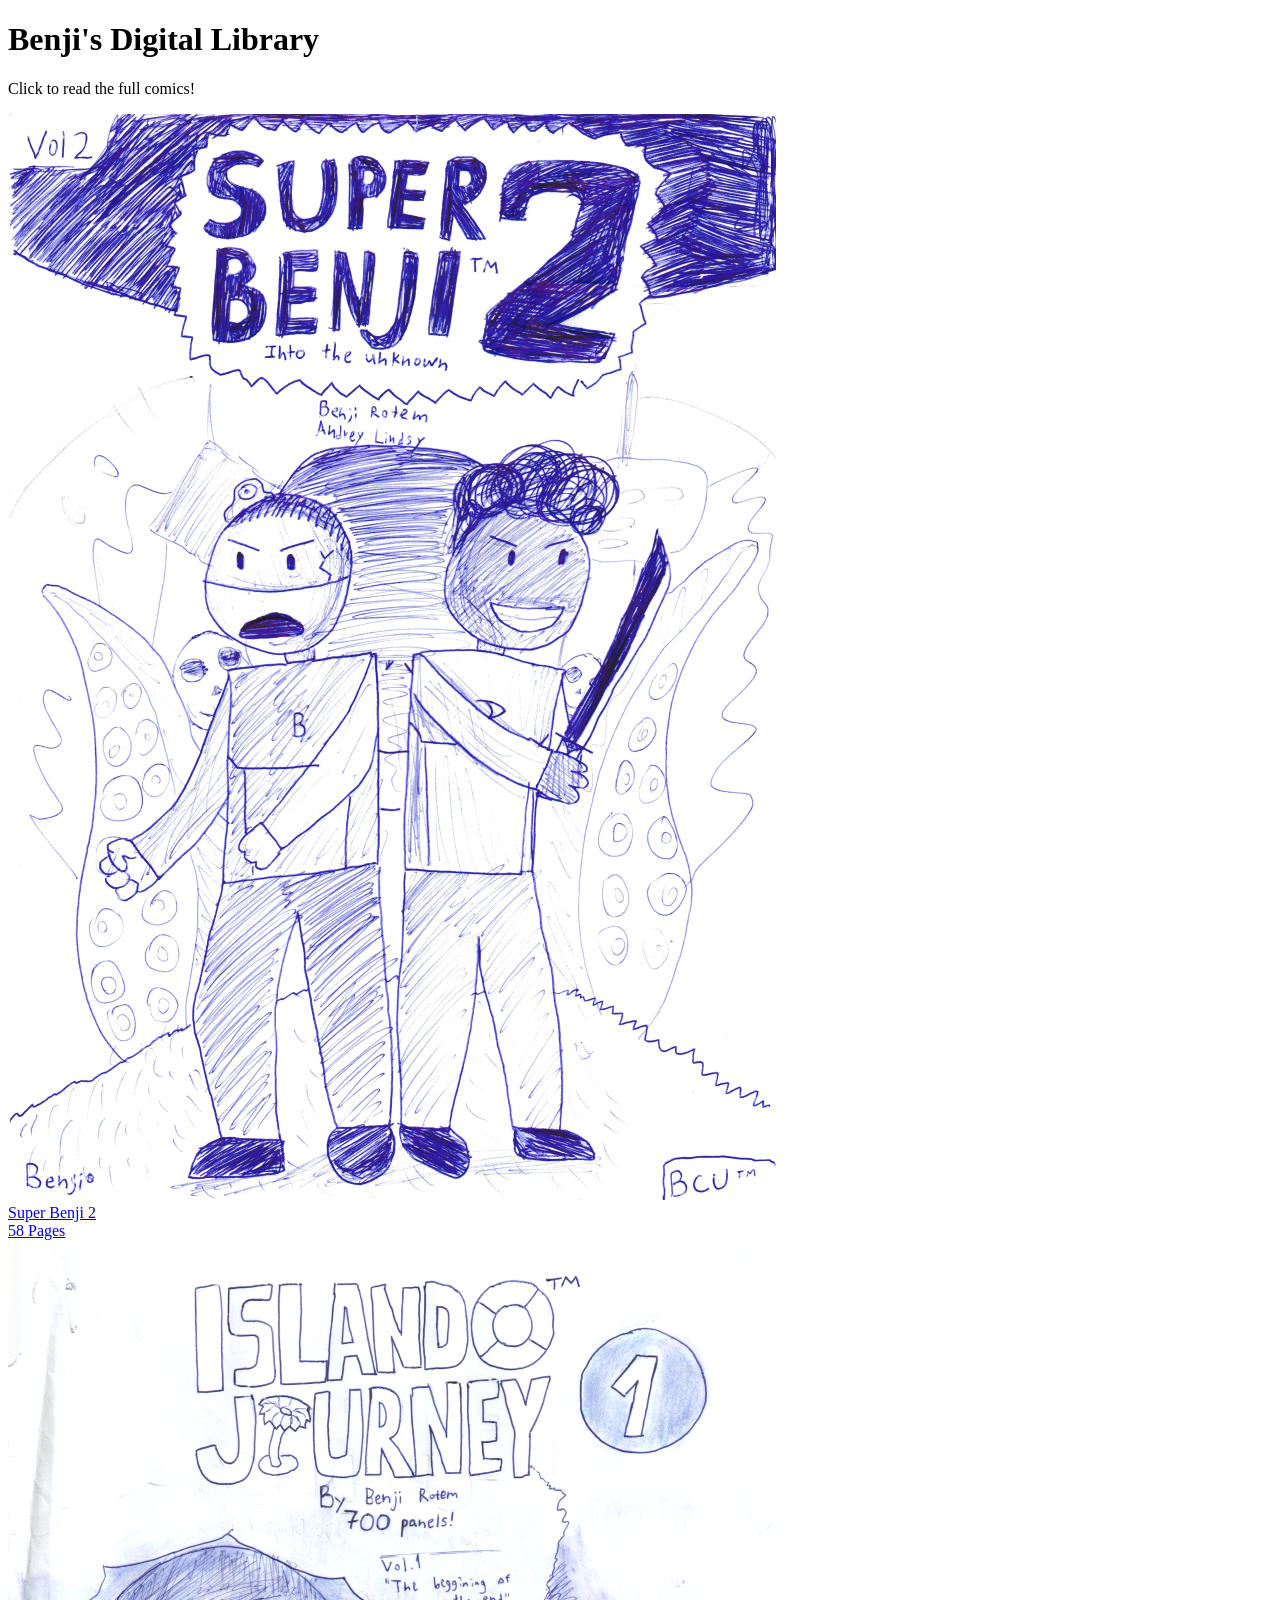
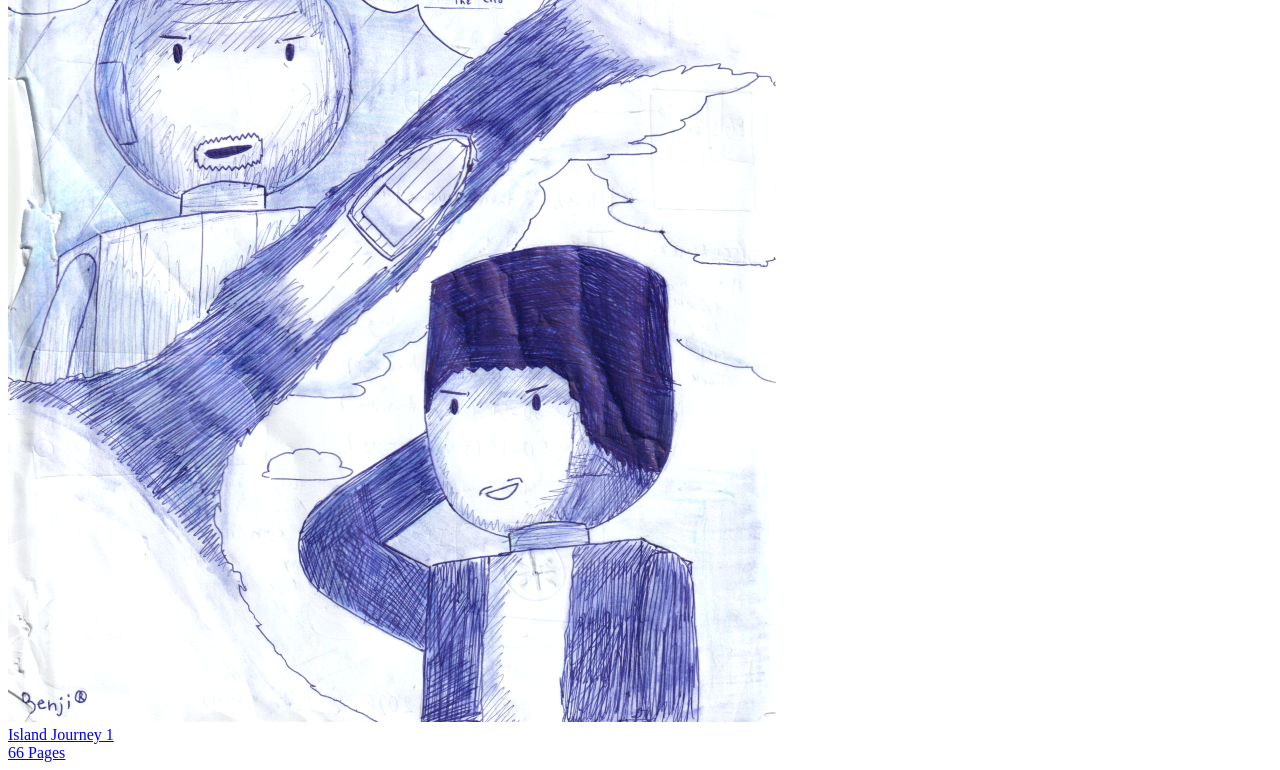
==== index.html @ 5e87ee64 "Titles fixed" ====
<!DOCTYPE html>
<html lang="en">
<head>
    <meta charset="UTF-8">
    <meta name="viewport" content="width=device-width, initial-scale=1.0">
    <title>Benji's digital library!</title>
    <link rel="stylesheet" href="./css/library.css">
</head>
<body>

    <header>
        <h1>Benji's Digital Library</h1>
        <p>Click to read the full comics!</p>
    </header>

    <main class="library-grid">

        <!-- Book 1 Card Entry -->
        <a href="./super-benji-2/index.html" class="book-item">
            <div class="cover-wrapper">
                <!-- Points to front cover image of your first booklet -->
                <img src="./super-benji-2/pages/01.png" alt="Super Benji 2">
            </div>
            <div class="book-info">
                <div class="book-title">Super Benji 2</div>
                <div class="book-meta">58 Pages</div>
            </div>
        </a>

        <!-- Book 2 Card Entry -->
        <a href="./island-jurney-1/index.html" class="book-item">
            <div class="cover-wrapper">
                <!-- Points to front cover image of your second booklet -->
                <img src="./island-jurney-1/pages/01.png" alt="Island Journey 1">
            </div>
            <div class="book-info">
                <div class="book-title">Island Journey 1</div>
                <div class="book-meta">66 Pages</div>
            </div>
        </a>

    </main>

</body>
</html>
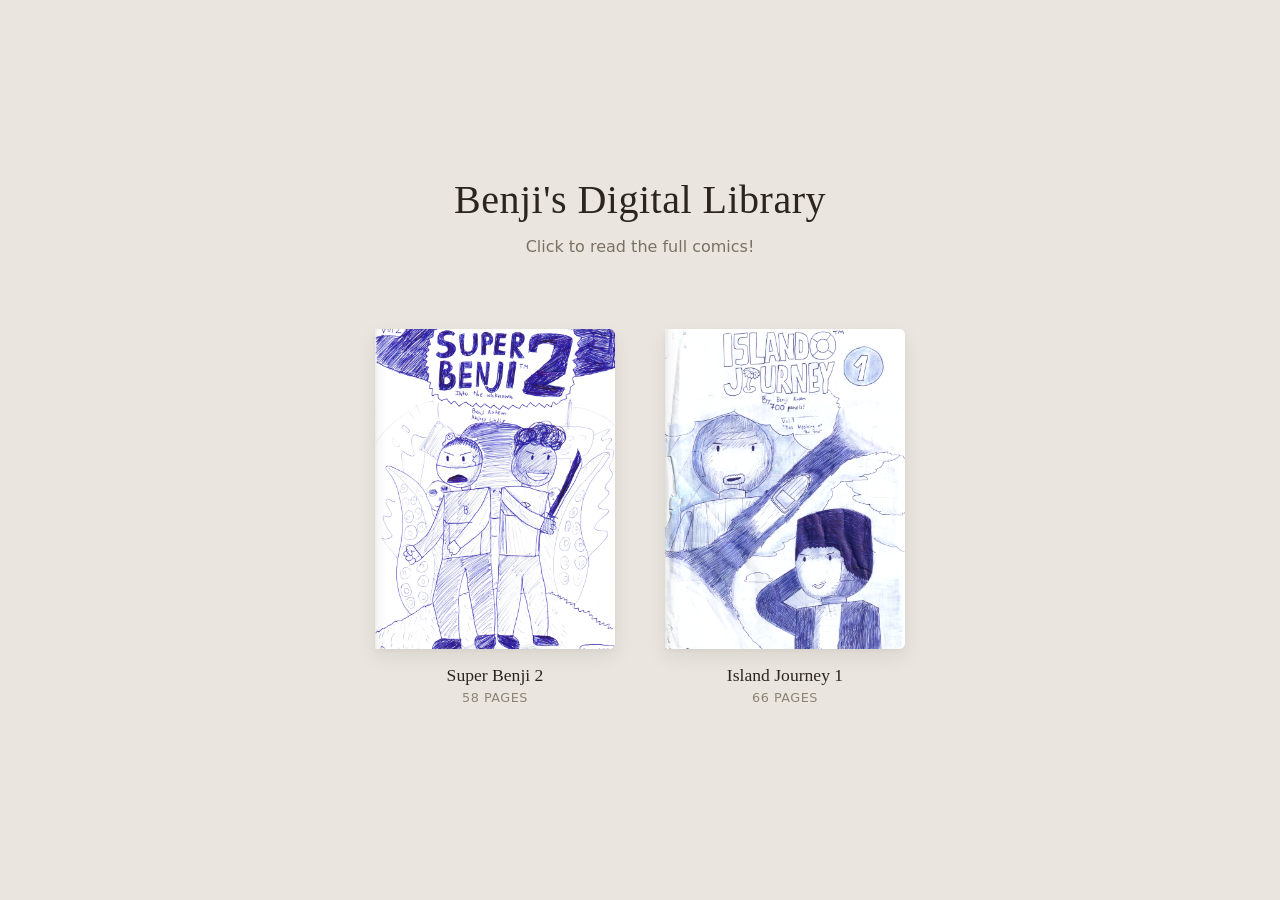
==== commit a4939d30: "metadata and favicon" ====
--- a/index.html
+++ b/index.html
@@ -5,6 +5,26 @@
     <meta name="viewport" content="width=device-width, initial-scale=1.0">
     <title>Benji's digital library!</title>
     <link rel="stylesheet" href="./css/library.css">
+
+    <link rel="apple-touch-icon" sizes="180x180" href="/images/favicon/apple-touch-icon.png">
+    <link rel="icon" type="image/png" sizes="32x32" href="/images/favicon/favicon-32x32.png">
+    <link rel="icon" type="image/png" sizes="16x16" href="/images/favicon/favicon-16x16.png">
+    <link rel="manifest" href="/images/favicon/site.webmanifest">    
+
+    <!-- Open Graph Metadata (Facebook, Scrapers) -->
+    <meta property="og:type" content="website">
+    <meta property="og:url" content="https://alonintheworld.com/benji-comics/">
+    <meta property="og:title" content="Benjis Digital Library - Interactive Booklet Collection">
+    <meta property="og:description" content="Read Benji's comics online! Explore the collection of interactive digital books!">
+    <meta property="og:image" content="https://alonintheworld.com/benji-comics/images/front.png">
+    <meta property="og:image:width" content="1200">
+    <meta property="og:image:height" content="630">
+
+    <!-- Discord & Twitter Cards Meta Tags -->
+    <meta name="twitter:card" content="Benji's digital library!">
+    <meta name="twitter:title" content="Benjis Digital Library - Interactive Booklet Collection">
+    <meta name="twitter:description" content="Read Benji's comics online! Explore the collection of interactive digital books!">
+    <meta name="twitter:image" content="https://alonintheworld.com/benji-comics/images/front.png">    
 </head>
 <body>
 
--- a/css/library.css
+++ b/css/library.css
@@ -0,0 +1,150 @@
+* {
+    box-sizing: border-box;
+    margin: 0;
+    padding: 0;
+}
+
+body {
+    background-color: #eae6df; /* Matches your booklet's warm linen backdrop */
+    font-family: system-ui, -apple-system, sans-serif;
+    color: #4a443c;
+    min-height: 100vh;
+    padding: 40px 20px;
+    display: flex;
+    flex-direction: column;
+    align-items: center;
+    justify-content: center; /* Centers the whole library vertically if it fits the screen */
+}
+
+header {
+    text-align: center;
+    margin-bottom: 50px;
+    max-width: 600px;
+}
+
+header h1 {
+    font-family: 'Georgia', serif;
+    font-size: 2.5rem;
+    color: #2c251e;
+    margin-bottom: 12px;
+    font-weight: normal;
+    letter-spacing: 0.5px;
+}
+
+header p {
+    color: #7a7164;
+    font-size: 1rem;
+    line-height: 1.5;
+}
+
+/* Centered Library Container */
+.library-grid {
+    display: flex;
+    flex-wrap: wrap;
+    justify-content: center; /* Forces cards to center perfectly when under the max limit */
+    gap: 50px; /* Generous spacing between your two main volumes */
+    width: 100%;
+    max-width: 1100px;
+    padding: 20px 0;
+}
+
+/* Interactive Book Card Wrapper */
+.book-item {
+    text-decoration: none;
+    color: inherit;
+    display: flex;
+    flex-direction: column;
+    align-items: center;
+    width: 240px; /* Fixed ideal width for standalone presentation layout */
+}
+
+/* Soft Paper Cover Container */
+.cover-wrapper {
+    position: relative;
+    width: 100%;
+    aspect-ratio: 3 / 4; 
+    background-color: #faf8f5;
+    border-radius: 2px 6px 6px 2px;
+    box-shadow: 0 8px 20px rgba(44, 37, 30, 0.08), 
+                0 2px 5px rgba(44, 37, 30, 0.04);
+    transition: all 0.4s cubic-bezier(0.16, 1, 0.3, 1);
+    overflow: hidden;
+    display: flex;
+    align-items: center;
+    justify-content: center;
+}
+
+/* Subtle vertical linear shadow on the left edge to simulate a book spine fold */
+.cover-wrapper::after {
+    content: '';
+    position: absolute;
+    top: 0;
+    left: 0;
+    width: 12px;
+    height: 100%;
+    background: linear-gradient(to right, rgba(0,0,0,0.08) 0%, rgba(0,0,0,0.03) 25%, rgba(0,0,0,0) 100%);
+    border-radius: 2px 0 0 2px;
+    z-index: 2;
+}
+
+.cover-wrapper img {
+    width: 100%;
+    height: 100%;
+    object-fit: cover;
+    display: block;
+    transition: transform 0.4s ease;
+}
+
+/* Elegant Hover Physics */
+.book-item:hover .cover-wrapper {
+    transform: translateY(-8px) scale(1.02);
+    box-shadow: 0 16px 32px rgba(44, 37, 30, 0.15), 
+                0 4px 10px rgba(44, 37, 30, 0.08);
+    border-color: rgba(140, 131, 117, 0.3);
+}
+
+.book-item:hover .cover-wrapper img {
+    transform: scale(1.03);
+}
+
+/* Typography Styling for Book Titles */
+.book-info {
+    margin-top: 16px;
+    text-align: center;
+    width: 100%;
+}
+
+.book-title {
+    font-family: 'Georgia', serif;
+    font-size: 1.1rem;
+    color: #2c251e;
+    margin-bottom: 4px;
+    transition: color 0.2s ease;
+    white-space: nowrap;
+    overflow: hidden;
+    text-overflow: ellipsis;
+}
+
+.book-item:hover .book-title {
+    color: #8c8375; 
+}
+
+.book-meta {
+    font-size: 0.8rem;
+    color: #8c8375;
+    letter-spacing: 0.5px;
+    text-transform: uppercase;
+}
+
+/* Responsive Breakpoints */
+@media (max-width: 600px) {
+    .library-grid {
+        gap: 30px;
+    }
+    .book-item {
+        width: 180px; /* Slightly compact layout rules for mobile browsing */
+    }
+    header h1 {
+        font-size: 2rem;
+    }
+}
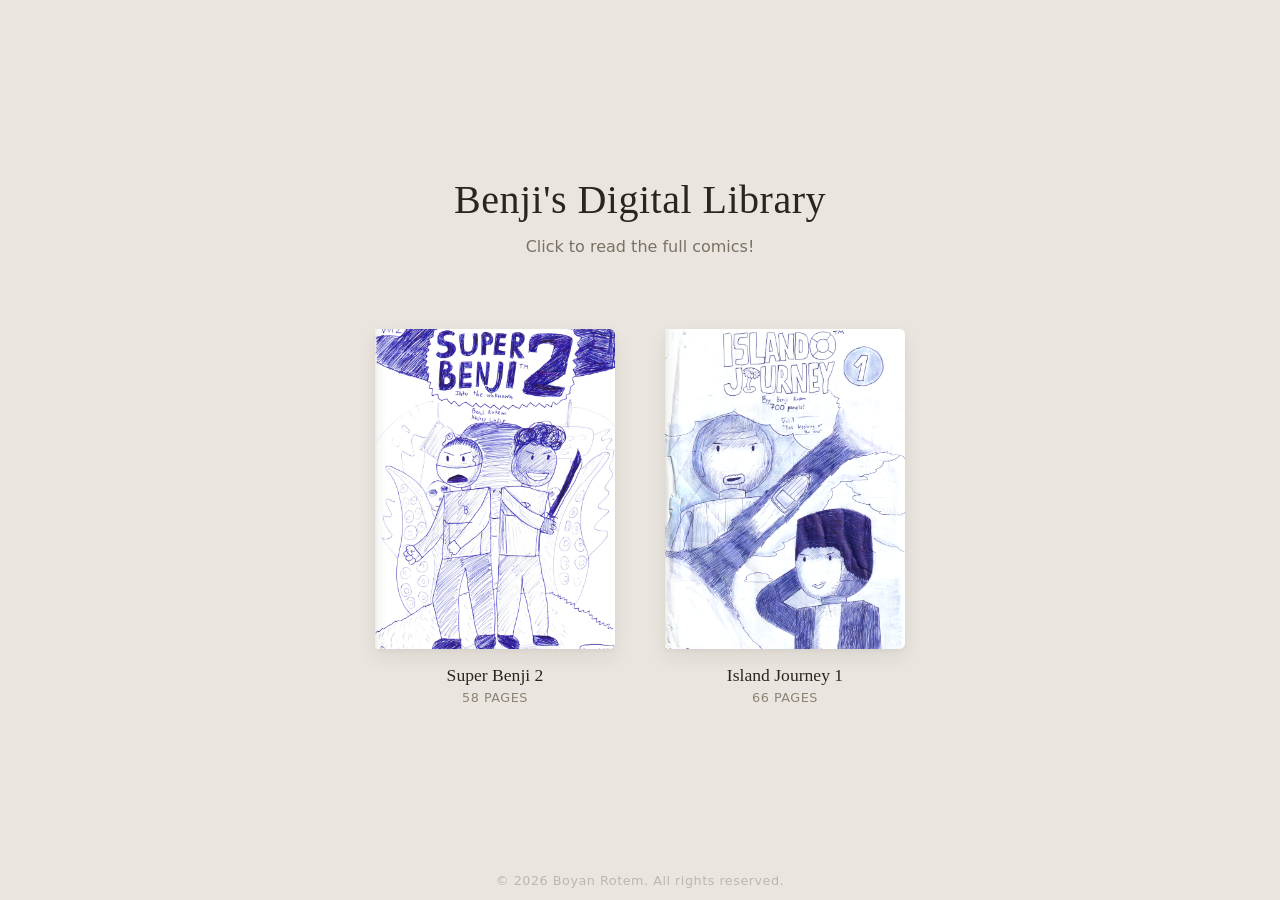
==== commit 8c74e86f: "Copyright note" ====
--- a/index.html
+++ b/index.html
@@ -4,12 +4,13 @@
     <meta charset="UTF-8">
     <meta name="viewport" content="width=device-width, initial-scale=1.0">
     <title>Benji's digital library!</title>
+    <link rel="stylesheet" href="./css/common.css">
     <link rel="stylesheet" href="./css/library.css">
 
-    <link rel="apple-touch-icon" sizes="180x180" href="/images/favicon/apple-touch-icon.png">
-    <link rel="icon" type="image/png" sizes="32x32" href="/images/favicon/favicon-32x32.png">
-    <link rel="icon" type="image/png" sizes="16x16" href="/images/favicon/favicon-16x16.png">
-    <link rel="manifest" href="/images/favicon/site.webmanifest">    
+    <link rel="apple-touch-icon" sizes="180x180" href="./images/favicon/apple-touch-icon.png">
+    <link rel="icon" type="image/png" sizes="32x32" href="./images/favicon/favicon-32x32.png">
+    <link rel="icon" type="image/png" sizes="16x16" href="./images/favicon/favicon-16x16.png">
+    <link rel="manifest" href="./images/favicon/site.webmanifest">    
 
     <!-- Open Graph Metadata (Facebook, Scrapers) -->
     <meta property="og:type" content="website">
@@ -61,5 +62,10 @@
 
     </main>
 
+    <!-- Fixed Copyright Footer -->
+    <div id="floating-copyright">
+        &copy; <script>document.write(new Date().getFullYear());</script> Boyan Rotem. All rights reserved.
+    </div>
+
 </body>
 </html>
--- a/css/common.css
+++ b/css/common.css
@@ -0,0 +1,28 @@
+#floating-copyright {
+    position: fixed;
+    bottom: 12px;
+    left: 50%;
+    transform: translateX(-50%);
+    z-index: 999; /* Sits right beneath navigation buttons but above the book background */
+    font-family: system-ui, -apple-system, sans-serif;
+    font-size: 0.8rem;
+    letter-spacing: 0.5px;
+    color: #7a7164;            /* Matches your arrow button text theme color */
+    opacity: 0.4;              /* Semi-transparent by default */
+    pointer-events: auto;
+    transition: opacity 0.3s ease, visibility 0.3s ease;
+    white-space: nowrap;
+    user-select: none;         /* Prevents accidental text highlights during mouse dragging */
+}
+
+#floating-copyright:hover {
+    opacity: 1;                /* Fully vibrant when hovered */
+}
+
+/* Keep it legible on small mobile screens */
+@media (max-width: 600px) {
+    #floating-copyright {
+        font-size: 0.75rem;
+        bottom: 8px;
+    }
+}
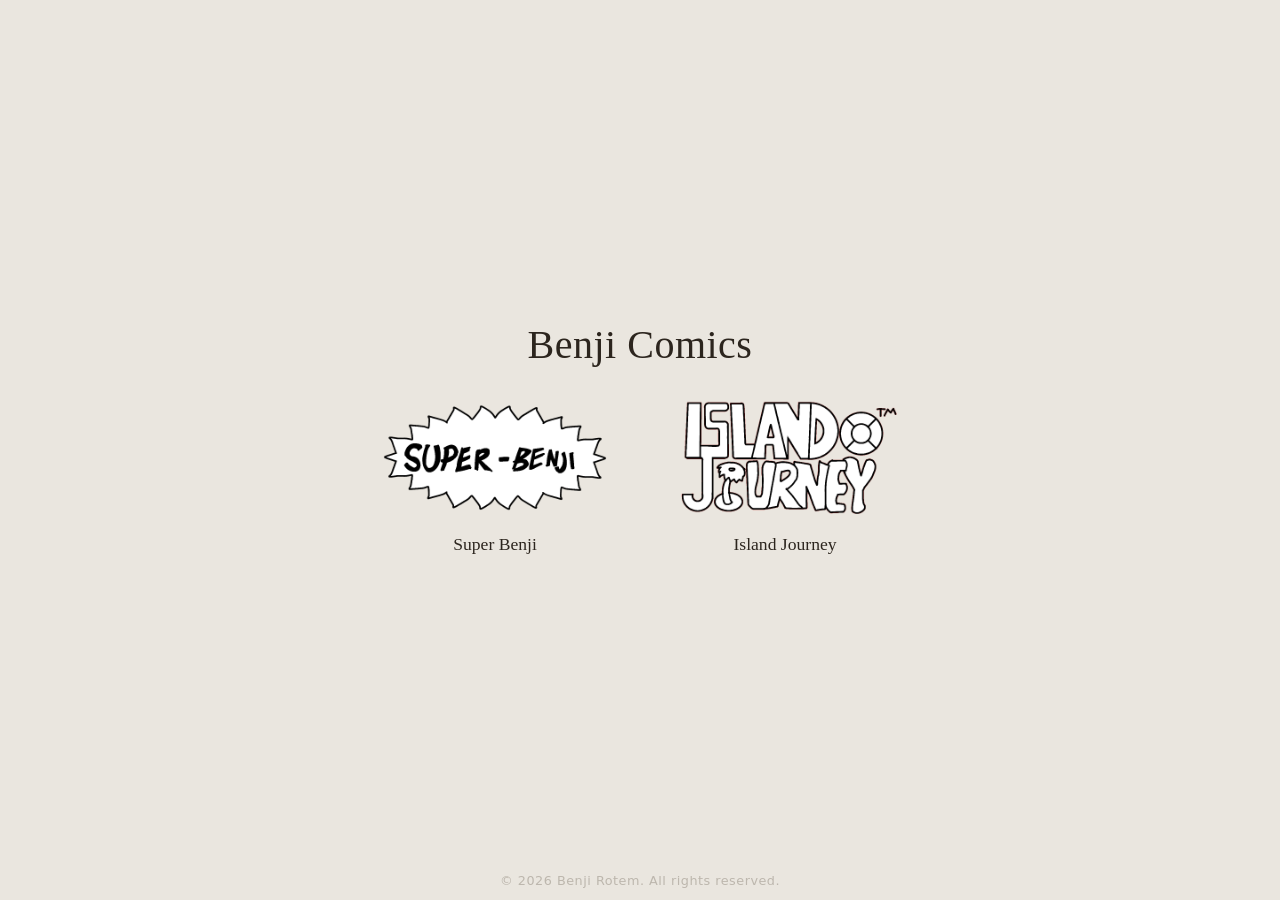
==== commit 64046276: "Updated metadata" ====
--- a/index.html
+++ b/index.html
@@ -3,7 +3,7 @@
 <head>
     <meta charset="UTF-8">
     <meta name="viewport" content="width=device-width, initial-scale=1.0">
-    <title>Benji's digital library!</title>
+    <title>Benji Comics</title>
     <link rel="stylesheet" href="./css/common.css">
     <link rel="stylesheet" href="./css/library.css">
 
@@ -15,48 +15,45 @@
     <!-- Open Graph Metadata (Facebook, Scrapers) -->
     <meta property="og:type" content="website">
     <meta property="og:url" content="https://alonintheworld.com/benji-comics/">
-    <meta property="og:title" content="Benjis Digital Library - Interactive Booklet Collection">
+    <meta property="og:title" content="Benji's Comics Library - Interactive Collection">
     <meta property="og:description" content="Read Benji's comics online! Explore the collection of interactive digital books!">
     <meta property="og:image" content="https://alonintheworld.com/benji-comics/images/front.png">
     <meta property="og:image:width" content="1200">
     <meta property="og:image:height" content="630">
 
     <!-- Discord & Twitter Cards Meta Tags -->
-    <meta name="twitter:card" content="Benji's digital library!">
-    <meta name="twitter:title" content="Benjis Digital Library - Interactive Booklet Collection">
+    <meta name="twitter:card" content="Benji's comics library!">
+    <meta name="twitter:title" content="Benji's Comics Library - Interactive Collection">
     <meta name="twitter:description" content="Read Benji's comics online! Explore the collection of interactive digital books!">
     <meta name="twitter:image" content="https://alonintheworld.com/benji-comics/images/front.png">    
 </head>
 <body>
 
     <header>
-        <h1>Benji's Digital Library</h1>
-        <p>Click to read the full comics!</p>
+        <h1>Benji Comics</h1>
     </header>
 
     <main class="library-grid">
 
         <!-- Book 1 Card Entry -->
-        <a href="./super-benji-2/index.html" class="book-item">
-            <div class="cover-wrapper">
+        <a href="./sections/super-benji/index.html" class="book-item">
+            <div class="section-wrapper"><!---->
                 <!-- Points to front cover image of your first booklet -->
-                <img src="./super-benji-2/pages/01.png" alt="Super Benji 2">
+                <img src="./images/super-benjil-logo.png" alt="Super Benji comics">
             </div>
             <div class="book-info">
-                <div class="book-title">Super Benji 2</div>
-                <div class="book-meta">58 Pages</div>
+                <div class="book-title">Super Benji</div>
             </div>
         </a>
 
         <!-- Book 2 Card Entry -->
-        <a href="./island-jurney-1/index.html" class="book-item">
-            <div class="cover-wrapper">
-                <!-- Points to front cover image of your second booklet -->
-                <img src="./island-jurney-1/pages/01.png" alt="Island Journey 1">
+        <a href="./sections/island-jurney/index.html" class="book-item">
+            <div class="section-wrapper">
+                <!-- Points to front cover image of your first booklet -->
+                <img src="./images/island-jurnehy-logo.png" alt="Island Journey comics">
             </div>
             <div class="book-info">
-                <div class="book-title">Island Journey 1</div>
-                <div class="book-meta">66 Pages</div>
+                <div class="book-title">Island Journey</div>
             </div>
         </a>
 
@@ -64,7 +61,7 @@
 
     <!-- Fixed Copyright Footer -->
     <div id="floating-copyright">
-        &copy; <script>document.write(new Date().getFullYear());</script> Boyan Rotem. All rights reserved.
+        &copy; <script>document.write(new Date().getFullYear());</script> Benji Rotem. All rights reserved.
     </div>
 
 </body>
--- a/css/common.css
+++ b/css/common.css
@@ -1,3 +1,53 @@
+/*Back button*/
+#floating-back-btn {
+    position: fixed;
+    top: 24px;
+    left: 24px;
+    z-index: 1000;
+    width: 54px;
+    height: 54px;
+    background-color: rgba(250, 248, 245, 0.4); /* Matches your arrow navigation background */
+    color: #7a7164;            /* Matches your arrow navigation text color */
+    border: 1px solid rgba(140, 131, 117, 0.15);
+    border-radius: 50%;
+    display: flex;
+    align-items: center;
+    justify-content: center;
+    cursor: pointer;
+    opacity: 0.5;              /* Semi-transparent by default */
+    transition: all 0.3s ease;
+    text-decoration: none;
+    backdrop-filter: blur(4px);
+    -webkit-backdrop-filter: blur(4px);
+}
+
+#floating-back-btn:hover {
+    opacity: 1;                /* Fully visible on hover */
+    background-color: rgba(250, 248, 245, 0.8);
+    color: #4a443c;
+    border-color: rgba(140, 131, 117, 0.3);
+    box-shadow: 0 4px 12px rgba(0, 0, 0, 0.05);
+}
+
+#floating-back-btn svg {
+    width: 22px;
+    height: 22px;
+}
+
+/* Shift position slightly on small mobile screens to stay uniform with the arrow buttons */
+@media (max-width: 600px) {
+    #floating-back-btn {
+        top: 16px;
+        left: 16px;
+        width: 40px;
+        height: 40px;
+    }
+    #floating-back-btn svg {
+        width: 18px;
+        height: 18px;
+    }
+}
+
 #floating-copyright {
     position: fixed;
     bottom: 12px;
--- a/css/library.css
+++ b/css/library.css
@@ -18,8 +18,13 @@
 
 header {
     text-align: center;
-    margin-bottom: 50px;
+    /*margin-bottom: 50px;*/
     max-width: 600px;
+}
+
+header a, header a:visited, header a:hover, header a:active {
+    text-decoration: none;
+    color: inherit;
 }
 
 header h1 {
@@ -95,12 +100,31 @@
     transition: transform 0.4s ease;
 }
 
+.section-wrapper {
+    width: 100%;
+}
+
+.section-wrapper img {
+    width: 100%;
+    transition: transform 0.4s ease;
+}
+
+header img {
+    width: 150px;
+}
+
 /* Elegant Hover Physics */
-.book-item:hover .cover-wrapper {
+.book-item:hover .cover-wrapper{
     transform: translateY(-8px) scale(1.02);
     box-shadow: 0 16px 32px rgba(44, 37, 30, 0.15), 
                 0 4px 10px rgba(44, 37, 30, 0.08);
+    
     border-color: rgba(140, 131, 117, 0.3);
+}
+
+.section-wrapper:hover img {
+    transform: translateY(-8px) scale(1.02);
+    filter: drop-shadow(5px 5px 5px #222);
 }
 
 .book-item:hover .cover-wrapper img {
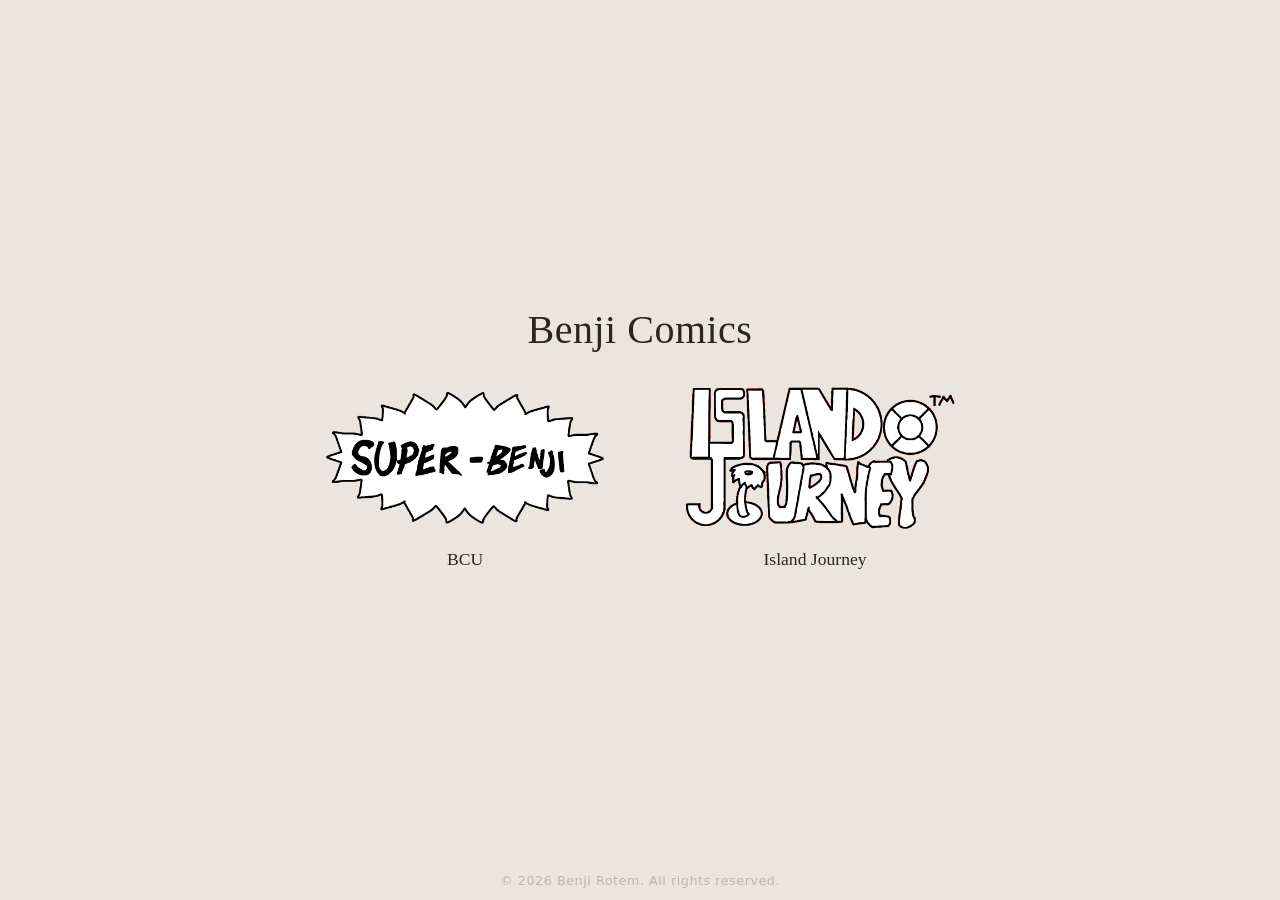
==== commit 34f06d87: "Trailer and fixes" ====
--- a/index.html
+++ b/index.html
@@ -42,7 +42,7 @@
                 <img src="./images/super-benjil-logo.png" alt="Super Benji comics">
             </div>
             <div class="book-info">
-                <div class="book-title">Super Benji</div>
+                <div class="book-title">BCU</div>
             </div>
         </a>
 
--- a/css/library.css
+++ b/css/library.css
@@ -60,7 +60,7 @@
     display: flex;
     flex-direction: column;
     align-items: center;
-    width: 240px; /* Fixed ideal width for standalone presentation layout */
+    width: 300px; /* Fixed ideal width for standalone presentation layout */
 }
 
 /* Soft Paper Cover Container */
@@ -87,7 +87,7 @@
     left: 0;
     width: 12px;
     height: 100%;
-    background: linear-gradient(to right, rgba(0,0,0,0.08) 0%, rgba(0,0,0,0.03) 25%, rgba(0,0,0,0) 100%);
+    /*background: linear-gradient(to right, rgba(0,0,0,0.08) 0%, rgba(0,0,0,0.03) 25%, rgba(0,0,0,0) 100%);*/
     border-radius: 2px 0 0 2px;
     z-index: 2;
 }
@@ -115,20 +115,20 @@
 
 /* Elegant Hover Physics */
 .book-item:hover .cover-wrapper{
-    transform: translateY(-8px) scale(1.02);
+    transform: translateY(-8px) scale(1.07);
     box-shadow: 0 16px 32px rgba(44, 37, 30, 0.15), 
                 0 4px 10px rgba(44, 37, 30, 0.08);
     
     border-color: rgba(140, 131, 117, 0.3);
 }
 
-.section-wrapper:hover img {
-    transform: translateY(-8px) scale(1.02);
+.book-item:hover img {
+    transform: translateY(-8px) /*scale(1.07)*/;
     filter: drop-shadow(5px 5px 5px #222);
 }
 
 .book-item:hover .cover-wrapper img {
-    transform: scale(1.03);
+    transform: scale(1.01);
 }
 
 /* Typography Styling for Book Titles */
@@ -171,4 +171,99 @@
     header h1 {
         font-size: 2rem;
     }
+}
+
+.coming-soon {
+    position: relative;
+}
+
+.coming-soon .message {
+    display: none !important;
+    position: absolute;
+    z-index: 9999;
+    color: white;
+    font-weight: 900;
+    font-size: 35px;
+    background: rgba(0,0,0, 0.5);
+    height: 100%;
+    width: 100%;
+    justify-content: center;
+    align-items: center;
+}
+
+.coming-soon:hover .message {
+    display: flex !important;
+}
+
+.youtube-link {
+    position: relative;
+}
+
+.youtube-link .play-button {
+    position: absolute;
+    display: flex;
+    z-index: 9999;
+}
+
+.youtube-link .play-button img {
+    width: 50px;
+    filter: grayscale(0.4);
+    position: relative;
+    top: -15px;
+}
+
+.youtube-link:hover .play-button img {
+    filter: none;
+}
+
+.youtube-link .cover-wrapper {
+    border-color: transparent !important;
+    border: none !important;
+    box-shadow: none !important;
+    position: unset !important;
+}
+
+.youtube-link, .youtube-link .cover-wrapper, .youtube-link .cover-wrapper img {
+    background: none !important;
+}
+
+.youtube-link img {
+    object-fit: contain !important;
+    box-shadow: none !important;
+}
+
+.youtube-link:hover .cover-wrapper {
+    transform: translateY(-8px) scale(1.07);
+    box-shadow: none !important;
+    border-color: transparent !important;
+    border: none !important;
+    position: unset !important;
+}
+
+.youtube-link:hover .cover-wrapper img {
+    box-shadow: none !important;
+    filter: none !important;
+}
+
+.youtube-link::after {
+    content: '';
+    position: absolute;
+    top: 0;
+    left: 0;
+    width: 12px;
+    height: 100%;
+    background: none !important;
+    border-radius: 2px 0 0 2px;
+    z-index: 2;
+}
+.youtube-link .watch {
+    display: flex;
+    flex-direction: column;
+    align-items: center;
+    justify-content: center;
+    text-align: center;
+}
+
+.youtube-link .watch img {
+    margin-bottom: 8px;
 }
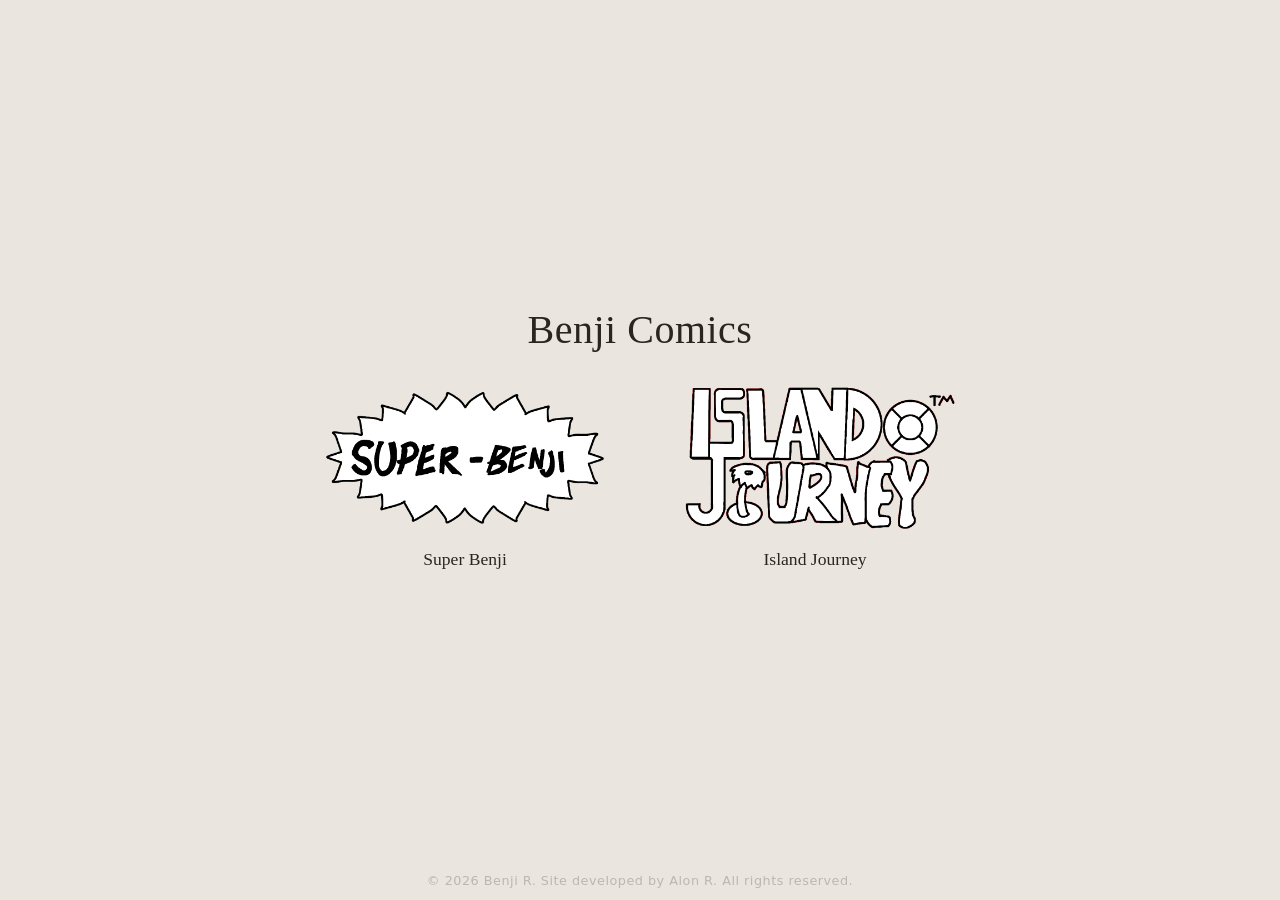
==== commit 4afd9027: "testing youtube 8" ====
--- a/index.html
+++ b/index.html
@@ -42,7 +42,7 @@
                 <img src="./images/super-benjil-logo.png" alt="Super Benji comics">
             </div>
             <div class="book-info">
-                <div class="book-title">BCU</div>
+                <div class="book-title">Super Benji</div>
             </div>
         </a>
 
@@ -61,7 +61,7 @@
 
     <!-- Fixed Copyright Footer -->
     <div id="floating-copyright">
-        &copy; <script>document.write(new Date().getFullYear());</script> Benji Rotem. All rights reserved.
+        &copy; <script>document.write(new Date().getFullYear());</script> Benji R. Site developed by Alon R. All rights reserved.
     </div>
 
 </body>
--- a/css/library.css
+++ b/css/library.css
@@ -191,6 +191,11 @@
     align-items: center;
 }
 
+.coming-soon .message div {
+    text-align: center;
+    padding: 20px;
+}
+
 .coming-soon:hover .message {
     display: flex !important;
 }
@@ -266,4 +271,11 @@
 
 .youtube-link .watch img {
     margin-bottom: 8px;
+}
+
+.book-description {
+    background: white;
+    padding: 15px;
+    margin: 5px 0px;
+    border-radius: 8px;
 }
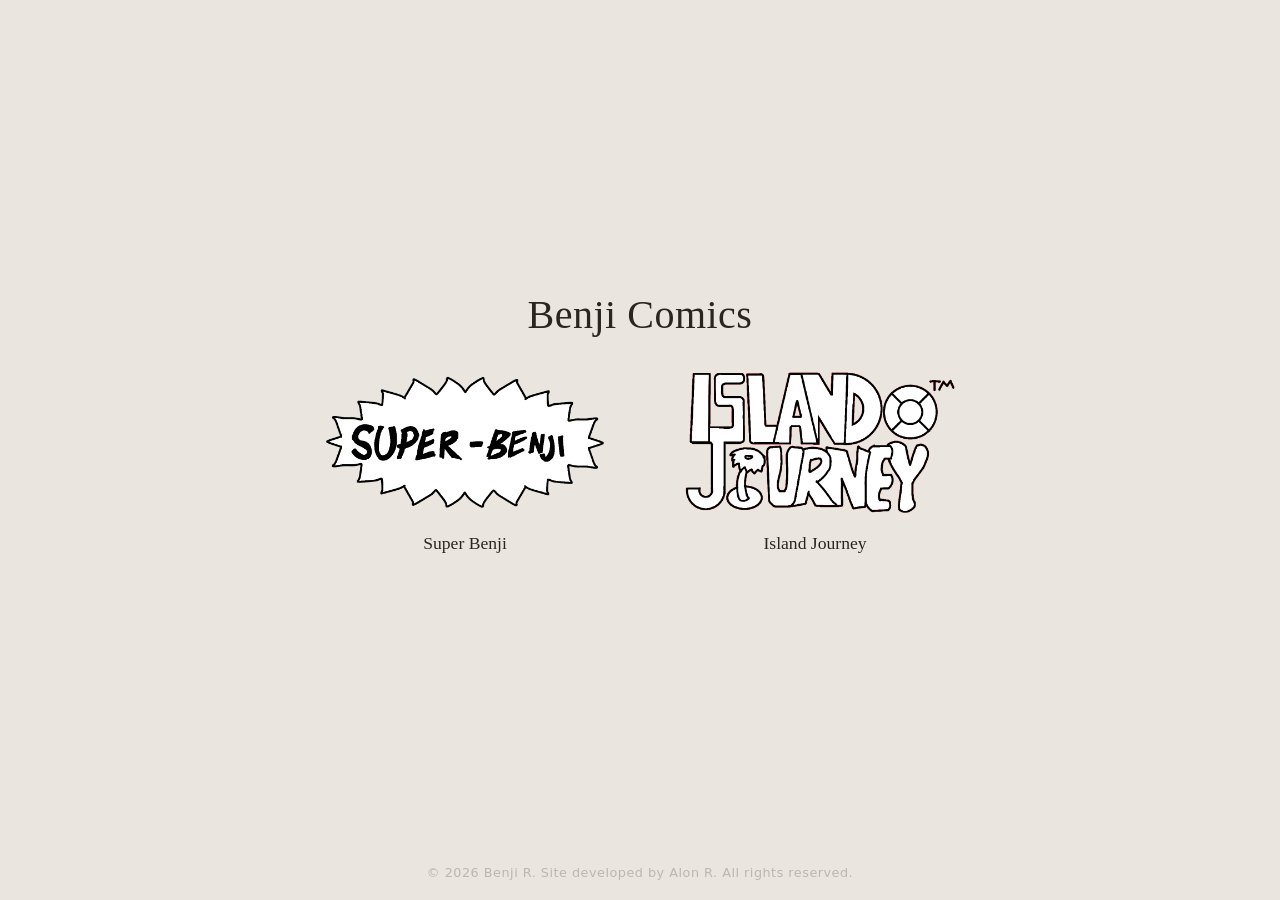
==== commit e60c4562: "Copyright layout fix" ====
--- a/index.html
+++ b/index.html
@@ -28,7 +28,7 @@
     <meta name="twitter:image" content="https://alonintheworld.com/benji-comics/images/front.png">    
 </head>
 <body>
-
+    <div class="content-wrapper"><div class="main-content">
     <header>
         <h1>Benji Comics</h1>
     </header>
@@ -58,10 +58,11 @@
         </a>
 
     </main>
-
+    </div>
     <!-- Fixed Copyright Footer -->
-    <div id="floating-copyright">
+    <footer>
         &copy; <script>document.write(new Date().getFullYear());</script> Benji R. Site developed by Alon R. All rights reserved.
+    </footer>  
     </div>
 
 </body>
--- a/css/common.css
+++ b/css/common.css
@@ -1,3 +1,38 @@
+body, html {
+    margin: 0;
+    padding: 0;
+    width: 100%;
+    min-height: 100vh; /* Changed from height to min-height */
+    background-color: #eae6df;
+    overflow-x: hidden;
+    overflow-y: auto;   /* Allows smooth vertical scrolling if elements expand */
+    font-family: system-ui, sans-serif;
+    
+    /* Modern flex layout to push the footer down */
+    display: flex;
+    flex-direction: column;
+}
+
+body {
+    padding: 20px;
+}
+
+.content-wrapper {
+    display: flex;
+    flex-direction: column;
+    min-height: 100%;
+    flex-grow: 1;
+}
+
+.main-content {
+    flex-grow: 1;
+    display: flex;
+    flex-direction: column;
+    justify-content: center;
+    align-items: center;
+}
+
+
 /*Back button*/
 #floating-back-btn {
     position: fixed;
@@ -48,7 +83,33 @@
     }
 }
 
-#floating-copyright {
+footer {
+    width: 100%;
+    text-align: center;
+    padding-top: 16px;
+    font-family: system-ui, -apple-system, sans-serif;
+    font-size: 0.8rem;
+    letter-spacing: 0.5px;
+    color: #7a7164;            
+    opacity: 0.4;              /* Semi-transparent by default */
+    transition: opacity 0.3s ease, visibility 0.3s ease;
+    user-select: none;         
+    background-color: transparent;
+    margin-top: auto;          /* Pushes itself to the absolute bottom of the flexbox path */
+}
+
+footer:hover {
+    opacity: 1;                /* Fully vibrant on hover */
+}
+
+@media (max-width: 600px) {
+    footer {
+        font-size: 0.75rem;
+        padding: 12px 0;
+    }
+}
+
+footer.floating-footer {
     position: fixed;
     bottom: 12px;
     left: 50%;
@@ -63,15 +124,18 @@
     transition: opacity 0.3s ease, visibility 0.3s ease;
     white-space: nowrap;
     user-select: none;         /* Prevents accidental text highlights during mouse dragging */
+    padding: 0 !important;
+    display: inline;
+    width: auto;    
 }
 
-#floating-copyright:hover {
+footer.floating-footer:hover {
     opacity: 1;                /* Fully vibrant when hovered */
 }
 
 /* Keep it legible on small mobile screens */
 @media (max-width: 600px) {
-    #floating-copyright {
+    footer.floating-footer {
         font-size: 0.75rem;
         bottom: 8px;
     }
--- a/css/library.css
+++ b/css/library.css
@@ -9,7 +9,7 @@
     font-family: system-ui, -apple-system, sans-serif;
     color: #4a443c;
     min-height: 100vh;
-    padding: 40px 20px;
+    /*padding: 40px 20px;*/
     display: flex;
     flex-direction: column;
     align-items: center;
